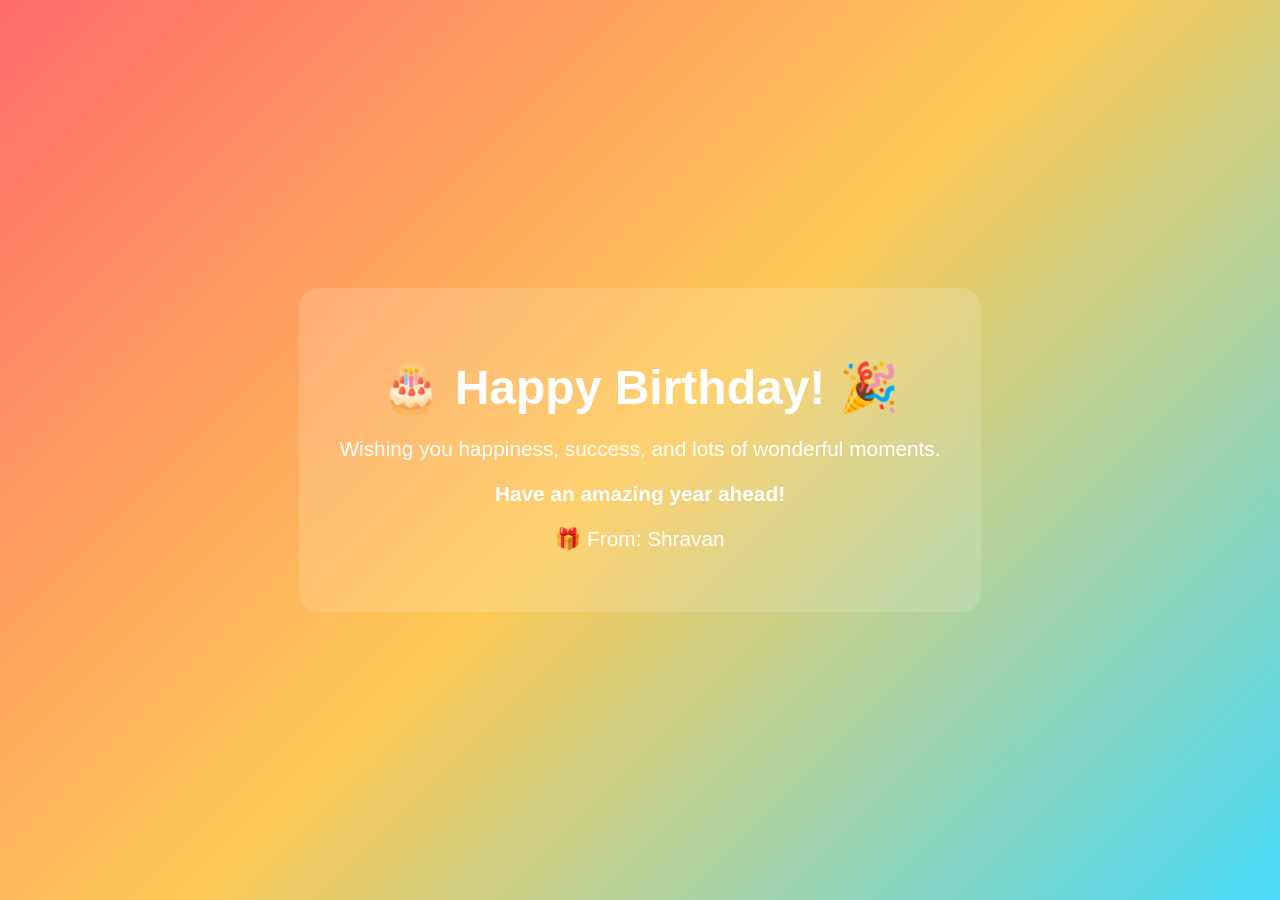
==== index.html @ 366c8ce9 "Rename birthday.html to index.html" ====
<!DOCTYPE html>
<html lang="en">
<head>
<meta charset="UTF-8">
<meta name="viewport" content="width=device-width, initial-scale=1.0">
<title>Happy Birthday!</title>
<style>
    body{
        margin:0;
        height:100vh;
        display:flex;
        justify-content:center;
        align-items:center;
        background:linear-gradient(135deg,#ff6b6b,#feca57,#48dbfb);
        font-family:Arial,sans-serif;
        text-align:center;
        color:white;
    }
    .card{
        background:rgba(255,255,255,0.15);
        padding:40px;
        border-radius:20px;
        backdrop-filter:blur(10px);
    }
    h1{
        font-size:3em;
        margin-bottom:10px;
    }
    p{
        font-size:1.3em;
    }
</style>
</head>
<body>
    <div class="card">
        <h1>🎂 Happy Birthday! 🎉</h1>
        <p>Wishing you happiness, success, and lots of wonderful moments.</p>
        <p><strong>Have an amazing year ahead!</strong></p>
        <p>🎁 From: Shravan</p>
    </div>
</body>
</html>
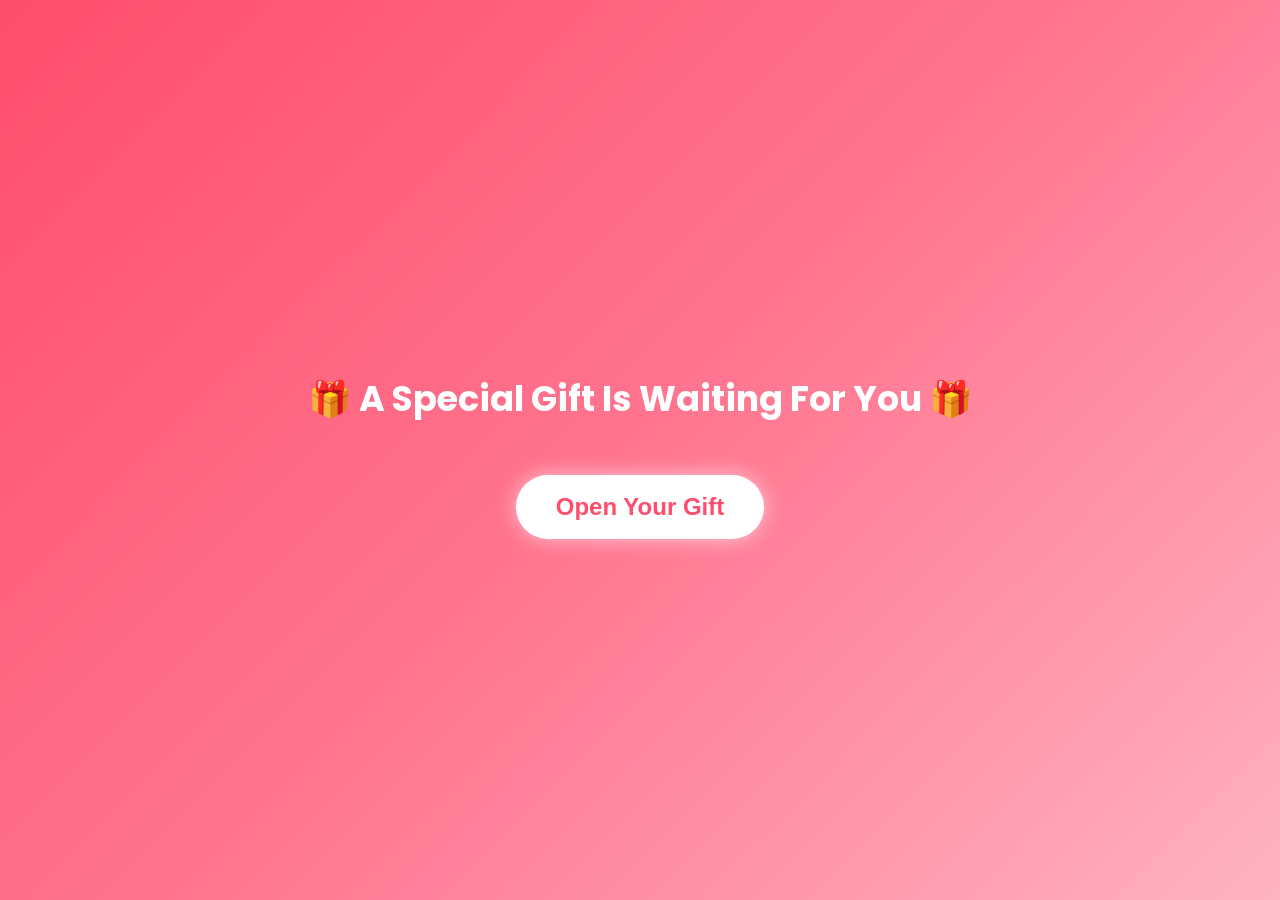
==== commit 48dc61c4: "Update index.html" ====
--- a/index.html
+++ b/index.html
@@ -3,40 +3,140 @@
 <head>
 <meta charset="UTF-8">
 <meta name="viewport" content="width=device-width, initial-scale=1.0">
-<title>Happy Birthday!</title>
+<title>Happy Birthday Raj Sahu</title>
+
+<link href="https://fonts.googleapis.com/css2?family=Great+Vibes&family=Poppins:wght@300;600&display=swap" rel="stylesheet">
+
 <style>
-    body{
-        margin:0;
-        height:100vh;
-        display:flex;
-        justify-content:center;
-        align-items:center;
-        background:linear-gradient(135deg,#ff6b6b,#feca57,#48dbfb);
-        font-family:Arial,sans-serif;
-        text-align:center;
-        color:white;
-    }
-    .card{
-        background:rgba(255,255,255,0.15);
-        padding:40px;
-        border-radius:20px;
-        backdrop-filter:blur(10px);
-    }
-    h1{
-        font-size:3em;
-        margin-bottom:10px;
-    }
-    p{
-        font-size:1.3em;
-    }
+*{
+margin:0;
+padding:0;
+box-sizing:border-box;
+}
+
+body{
+height:100vh;
+overflow:hidden;
+background:linear-gradient(135deg,#ff4d6d,#ff758f,#ffb3c1);
+display:flex;
+justify-content:center;
+align-items:center;
+font-family:'Poppins',sans-serif;
+}
+
+.gift-screen{
+text-align:center;
+color:white;
+}
+
+.gift-btn{
+padding:18px 40px;
+font-size:24px;
+border:none;
+border-radius:50px;
+cursor:pointer;
+background:white;
+color:#ff4d6d;
+font-weight:bold;
+box-shadow:0 0 20px rgba(255,255,255,.6);
+transition:.3s;
+}
+
+.gift-btn:hover{
+transform:scale(1.08);
+}
+
+.main-content{
+display:none;
+text-align:center;
+color:white;
+padding:20px;
+}
+
+h1{
+font-family:'Great Vibes',cursive;
+font-size:80px;
+text-shadow:0 0 20px white;
+}
+
+h2{
+font-size:35px;
+margin-top:10px;
+}
+
+.message{
+max-width:700px;
+margin:20px auto;
+font-size:22px;
+line-height:1.8;
+}
+
+.heart{
+position:absolute;
+font-size:30px;
+animation:float 6s linear infinite;
+}
+
+@keyframes float{
+0%{
+transform:translateY(100vh);
+opacity:1;
+}
+100%{
+transform:translateY(-100px);
+opacity:0;
+}
+}
 </style>
 </head>
+
 <body>
-    <div class="card">
-        <h1>🎂 Happy Birthday! 🎉</h1>
-        <p>Wishing you happiness, success, and lots of wonderful moments.</p>
-        <p><strong>Have an amazing year ahead!</strong></p>
-        <p>🎁 From: Shravan</p>
-    </div>
+
+<div class="gift-screen" id="gift">
+<h2>🎁 A Special Gift Is Waiting For You 🎁</h2>
+<br><br>
+<button class="gift-btn" onclick="openGift()">Open Your Gift</button>
+</div>
+
+<div class="main-content" id="birthday">
+<h1>Happy Birthday</h1>
+<h2>🎂 Raj Sahu 🎂</h2>
+
+<div class="message">
+May your birthday be filled with happiness, success, love, and unforgettable memories.
+<br><br>
+May all your dreams come true and may this year bring countless opportunities and blessings into your life.
+<br><br>
+✨ Wishing You a Wonderful Birthday and a Bright Future Ahead! ✨
+</div>
+</div>
+
+<script>
+function openGift(){
+
+document.getElementById("gift").style.display="none";
+document.getElementById("birthday").style.display="block";
+
+for(let i=0;i<80;i++){
+
+let heart=document.createElement("div");
+
+heart.innerHTML=Math.random()>0.5?"💖":"🌹";
+
+heart.classList.add("heart");
+
+heart.style.left=Math.random()*100+"vw";
+
+heart.style.animationDuration=
+(Math.random()*3+3)+"s";
+
+heart.style.fontSize=
+(Math.random()*25+20)+"px";
+
+document.body.appendChild(heart);
+}
+}
+</script>
+
 </body>
 </html>
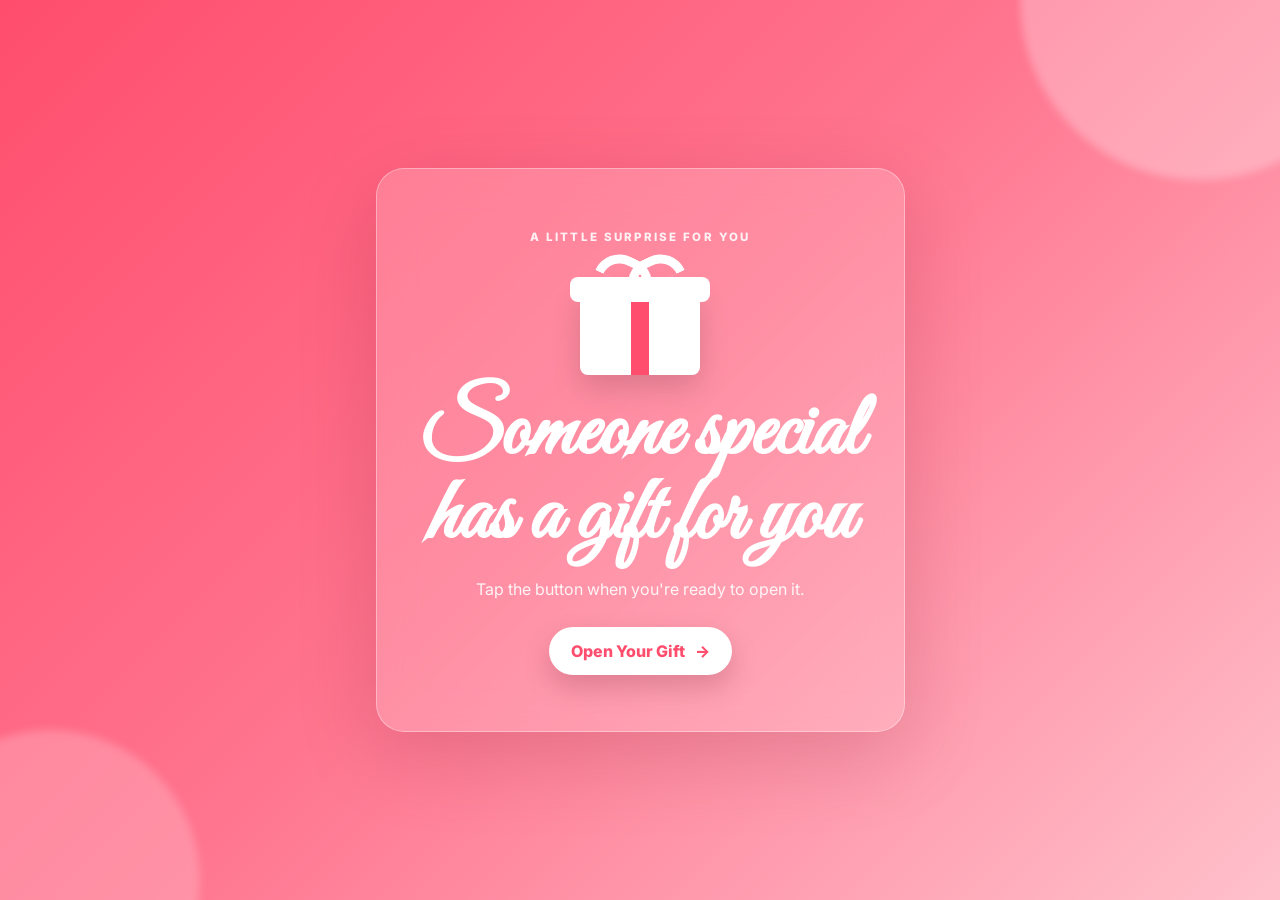
==== commit ec0424c2: "Add files via upload" ====
--- a/index.html
+++ b/index.html
@@ -1,142 +1,132 @@
-<!DOCTYPE html>
-<html lang="en">
-<head>
-<meta charset="UTF-8">
-<meta name="viewport" content="width=device-width, initial-scale=1.0">
-<title>Happy Birthday Raj Sahu</title>
-
-<link href="https://fonts.googleapis.com/css2?family=Great+Vibes&family=Poppins:wght@300;600&display=swap" rel="stylesheet">
-
-<style>
-*{
-margin:0;
-padding:0;
-box-sizing:border-box;
-}
-
-body{
-height:100vh;
-overflow:hidden;
-background:linear-gradient(135deg,#ff4d6d,#ff758f,#ffb3c1);
-display:flex;
-justify-content:center;
-align-items:center;
-font-family:'Poppins',sans-serif;
-}
-
-.gift-screen{
-text-align:center;
-color:white;
-}
-
-.gift-btn{
-padding:18px 40px;
-font-size:24px;
-border:none;
-border-radius:50px;
-cursor:pointer;
-background:white;
-color:#ff4d6d;
-font-weight:bold;
-box-shadow:0 0 20px rgba(255,255,255,.6);
-transition:.3s;
-}
-
-.gift-btn:hover{
-transform:scale(1.08);
-}
-
-.main-content{
-display:none;
-text-align:center;
-color:white;
-padding:20px;
-}
-
-h1{
-font-family:'Great Vibes',cursive;
-font-size:80px;
-text-shadow:0 0 20px white;
-}
-
-h2{
-font-size:35px;
-margin-top:10px;
-}
-
-.message{
-max-width:700px;
-margin:20px auto;
-font-size:22px;
-line-height:1.8;
-}
-
-.heart{
-position:absolute;
-font-size:30px;
-animation:float 6s linear infinite;
-}
-
-@keyframes float{
-0%{
-transform:translateY(100vh);
-opacity:1;
-}
-100%{
-transform:translateY(-100px);
-opacity:0;
-}
-}
-</style>
-</head>
-
-<body>
-
-<div class="gift-screen" id="gift">
-<h2>🎁 A Special Gift Is Waiting For You 🎁</h2>
-<br><br>
-<button class="gift-btn" onclick="openGift()">Open Your Gift</button>
-</div>
-
-<div class="main-content" id="birthday">
-<h1>Happy Birthday</h1>
-<h2>🎂 Raj Sahu 🎂</h2>
-
-<div class="message">
-May your birthday be filled with happiness, success, love, and unforgettable memories.
-<br><br>
-May all your dreams come true and may this year bring countless opportunities and blessings into your life.
-<br><br>
-✨ Wishing You a Wonderful Birthday and a Bright Future Ahead! ✨
-</div>
-</div>
-
-<script>
-function openGift(){
-
-document.getElementById("gift").style.display="none";
-document.getElementById("birthday").style.display="block";
-
-for(let i=0;i<80;i++){
-
-let heart=document.createElement("div");
-
-heart.innerHTML=Math.random()>0.5?"💖":"🌹";
-
-heart.classList.add("heart");
-
-heart.style.left=Math.random()*100+"vw";
-
-heart.style.animationDuration=
-(Math.random()*3+3)+"s";
-
-heart.style.fontSize=
-(Math.random()*25+20)+"px";
-
-document.body.appendChild(heart);
-}
-}
-</script>
-
-</body>
-</html>
+<!DOCTYPE html>
+<html lang="en">
+<head>
+  <meta charset="UTF-8" />
+  <meta name="viewport" content="width=device-width, initial-scale=1.0" />
+  <meta name="theme-color" content="#ff4d6d" />
+  <meta name="description" content="A special birthday celebration." />
+  <title>Happy Birthday, Raj Sahu 🎂</title>
+  <link rel="preconnect" href="https://fonts.googleapis.com">
+  <link rel="preconnect" href="https://fonts.gstatic.com" crossorigin>
+  <link href="https://fonts.googleapis.com/css2?family=Great+Vibes&family=Inter:wght@400;500;600;700;800&display=swap" rel="stylesheet">
+  <link rel="stylesheet" href="styles.css" />
+</head>
+<body>
+  <div id="loader" class="loader">
+    <div class="loader-card">
+      <div class="loader-gift">🎁</div>
+      <p>Preparing something special...</p>
+    </div>
+  </div>
+
+  <div class="ambient ambient-one"></div>
+  <div class="ambient ambient-two"></div>
+  <canvas id="confettiCanvas" aria-hidden="true"></canvas>
+
+  <main>
+    <section id="welcome" class="screen active">
+      <div class="glass welcome-card">
+        <span class="eyebrow">A little surprise for you</span>
+        <div class="gift-illustration" aria-hidden="true">
+          <div class="gift-lid"></div>
+          <div class="gift-box"><span></span></div>
+        </div>
+        <h1>Someone special<br>has a gift for you</h1>
+        <p>Tap the button when you're ready to open it.</p>
+        <button id="openGift" class="primary-btn">Open Your Gift <span>→</span></button>
+      </div>
+    </section>
+
+    <section id="birthday" class="hidden">
+      <nav class="topbar">
+        <div class="brand">For <span id="navName">Raj</span> ✨</div>
+        <button id="musicBtn" class="icon-btn" aria-label="Toggle background music">🔊</button>
+      </nav>
+
+      <section class="hero section">
+        <div class="hero-content">
+          <span class="eyebrow">Today is all about you</span>
+          <h2>Happy Birthday</h2>
+          <h3 id="heroName">Raj Sahu</h3>
+          <p class="hero-copy">May this new chapter bring you bigger dreams, better memories, genuine happiness, and plenty of reasons to smile.</p>
+          <div class="hero-actions">
+            <button id="celebrateBtn" class="primary-btn">Celebrate! 🎉</button>
+            <a href="#message" class="secondary-btn">Read your message ↓</a>
+          </div>
+        </div>
+        <div class="birthday-orbit" aria-hidden="true">
+          <div class="orbit-ring"></div>
+          <div class="cake">🎂</div>
+          <span class="orbit-item item-1">🎈</span>
+          <span class="orbit-item item-2">✨</span>
+          <span class="orbit-item item-3">💖</span>
+          <span class="orbit-item item-4">🌹</span>
+        </div>
+      </section>
+
+      <section id="message" class="section narrow">
+        <div class="section-heading">
+          <span class="eyebrow">A message from the heart</span>
+          <h2>For you, on your special day</h2>
+        </div>
+        <article class="message-card glass">
+          <div class="quote-mark">“</div>
+          <p>May your birthday be filled with happiness, success, love, and unforgettable memories.</p>
+          <p>May all your dreams come true and may this year bring countless opportunities and blessings into your life.</p>
+          <p class="signature">Wishing you a wonderful birthday and a bright future ahead! ✨</p>
+        </article>
+      </section>
+
+      <section class="section">
+        <div class="section-heading">
+          <span class="eyebrow">The year ahead</span>
+          <h2>Three things I wish for you</h2>
+        </div>
+        <div class="wish-grid">
+          <article class="wish-card glass">
+            <div class="wish-icon">🚀</div>
+            <h3>Big Dreams</h3>
+            <p>Keep aiming higher. May your hard work turn ambitious plans into real achievements.</p>
+          </article>
+          <article class="wish-card glass">
+            <div class="wish-icon">❤️</div>
+            <h3>Good People</h3>
+            <p>May you always have people around you who make ordinary days memorable.</p>
+          </article>
+          <article class="wish-card glass">
+            <div class="wish-icon">🌟</div>
+            <h3>Great Memories</h3>
+            <p>More adventures, more laughter, and more moments you will want to remember.</p>
+          </article>
+        </div>
+      </section>
+
+      <section class="section timeline-section">
+        <div class="section-heading">
+          <span class="eyebrow">A simple reminder</span>
+          <h2>Make this year count</h2>
+        </div>
+        <div class="timeline">
+          <div class="timeline-item glass"><span>01</span><div><h3>Dream</h3><p>Decide what matters.</p></div></div>
+          <div class="timeline-item glass"><span>02</span><div><h3>Build</h3><p>Take small steps every day.</p></div></div>
+          <div class="timeline-item glass"><span>03</span><div><h3>Celebrate</h3><p>Don't forget to enjoy the journey.</p></div></div>
+        </div>
+      </section>
+
+      <section class="section final-section">
+        <div class="final-card">
+          <div class="fireworks">✨ 🎆 ✨</div>
+          <span class="eyebrow">One last thing...</span>
+          <h2>Have an unforgettable birthday, <span id="finalName">Raj</span>!</h2>
+          <p>Here's to another year of becoming the person you want to be.</p>
+          <button id="replayBtn" class="secondary-btn">Replay the surprise ↻</button>
+        </div>
+      </section>
+
+      <footer>Made with ❤️ for a very special birthday.</footer>
+    </section>
+  </main>
+
+  <script src="script.js"></script>
+</body>
+</html>
--- a/styles.css
+++ b/styles.css
@@ -0,0 +1,84 @@
+*{box-sizing:border-box;margin:0;padding:0}
+:root{
+  --pink:#ff4d6d;--rose:#ff758f;--light:#ffb3c1;--cream:#fff7f8;
+  --ink:#3a1720;--muted:#744c56;--glass:rgba(255,255,255,.18);
+}
+html{scroll-behavior:smooth}
+body{
+  min-height:100vh;color:var(--ink);font-family:Inter,system-ui,sans-serif;
+  background:linear-gradient(135deg,#ff4d6d 0%,#ff758f 48%,#ffc1cc 100%);
+  overflow-x:hidden
+}
+button,a{font:inherit}
+button{cursor:pointer}
+a{text-decoration:none}
+.hidden{display:none!important}
+.loader{
+  position:fixed;inset:0;z-index:100;background:linear-gradient(135deg,#ff4d6d,#ffb3c1);
+  display:grid;place-items:center;transition:opacity .5s,visibility .5s
+}
+.loader.hide{opacity:0;visibility:hidden}
+.loader-card{text-align:center;color:#fff}
+.loader-gift{font-size:4rem;animation:bounce 1s infinite alternate}
+.loader-card p{margin-top:12px;font-weight:600}
+.ambient{position:fixed;border-radius:50%;filter:blur(4px);opacity:.28;pointer-events:none}
+.ambient-one{width:360px;height:360px;background:#fff;top:-180px;right:-100px}
+.ambient-two{width:300px;height:300px;background:#ffdbe2;bottom:-130px;left:-100px}
+#confettiCanvas{position:fixed;inset:0;pointer-events:none;z-index:50}
+.screen{min-height:100vh;display:grid;place-items:center;padding:24px}
+.welcome-card{max-width:620px;text-align:center;padding:56px 42px}
+.glass{
+  background:var(--glass);border:1px solid rgba(255,255,255,.35);
+  box-shadow:0 24px 80px rgba(110,15,39,.18);backdrop-filter:blur(18px);-webkit-backdrop-filter:blur(18px);
+  border-radius:28px
+}
+.eyebrow{display:inline-block;text-transform:uppercase;letter-spacing:.18em;font-size:.72rem;font-weight:800;color:#fff;opacity:.88}
+.welcome-card h1{font-family:"Great Vibes",cursive;color:#fff;font-size:clamp(3rem,8vw,5.5rem);line-height:.95;margin:18px 0}
+.welcome-card p{color:#fff;opacity:.9;margin-bottom:28px}
+.gift-illustration{width:150px;height:130px;margin:0 auto 18px;position:relative;animation:float 2.5s ease-in-out infinite}
+.gift-box{position:absolute;left:15px;bottom:0;width:120px;height:88px;background:#fff;border-radius:8px;box-shadow:0 12px 30px rgba(0,0,0,.15)}
+.gift-box:before{content:"";position:absolute;left:51px;top:0;width:18px;height:100%;background:var(--pink)}
+.gift-box span{position:absolute;left:51px;top:-4px;width:18px;height:20px;border-radius:50%;background:var(--pink)}
+.gift-lid{position:absolute;left:5px;top:32px;width:140px;height:25px;background:#fff;border-radius:8px;z-index:2}
+.gift-lid:before,.gift-lid:after{content:"";position:absolute;width:42px;height:18px;border:9px solid #fff;border-bottom:0;border-radius:30px 30px 0 0;top:-20px}
+.gift-lid:before{left:28px;transform:rotate(25deg)}.gift-lid:after{right:28px;transform:rotate(-25deg)}
+.primary-btn,.secondary-btn{
+  border:0;border-radius:999px;padding:14px 22px;font-weight:800;transition:.25s ease;display:inline-flex;align-items:center;gap:10px
+}
+.primary-btn{background:#fff;color:var(--pink);box-shadow:0 12px 28px rgba(92,10,30,.2)}
+.secondary-btn{color:#fff;border:1px solid rgba(255,255,255,.55);background:rgba(255,255,255,.08)}
+.primary-btn:hover,.secondary-btn:hover{transform:translateY(-3px)}
+.topbar{position:fixed;z-index:20;top:0;left:0;right:0;display:flex;justify-content:space-between;align-items:center;padding:22px 5vw}
+.brand{color:#fff;font-weight:800}.brand span{font-family:"Great Vibes";font-size:1.8rem;font-weight:400}
+.icon-btn{width:44px;height:44px;border:1px solid rgba(255,255,255,.35);background:rgba(255,255,255,.12);color:#fff;border-radius:50%}
+.section{width:min(1120px,90vw);margin:auto;padding:110px 0}
+.hero{min-height:100vh;display:grid;grid-template-columns:1.1fr .9fr;align-items:center;gap:50px;padding-top:130px}
+.hero h2,.section-heading h2{font-family:"Great Vibes",cursive;font-weight:400;color:#fff;font-size:clamp(4.5rem,10vw,8rem);line-height:.9;margin:12px 0}
+.hero h3{font-size:clamp(1.7rem,4vw,3rem);color:#fff}
+.hero-copy{max-width:650px;color:#fff;font-size:1.05rem;line-height:1.8;margin:22px 0 30px;opacity:.92}
+.hero-actions{display:flex;gap:12px;flex-wrap:wrap}
+.birthday-orbit{height:430px;display:grid;place-items:center;position:relative}
+.cake{font-size:9rem;filter:drop-shadow(0 20px 25px rgba(95,10,35,.2));animation:float 3s ease-in-out infinite}
+.orbit-ring{position:absolute;width:330px;height:330px;border:1px dashed rgba(255,255,255,.55);border-radius:50%;animation:spin 16s linear infinite}
+.orbit-item{position:absolute;font-size:2rem}.item-1{top:20px;right:70px}.item-2{bottom:45px;right:15px}.item-3{bottom:30px;left:60px}.item-4{top:85px;left:20px}
+.section-heading{text-align:center;margin-bottom:40px}.section-heading h2{font-size:clamp(3.5rem,7vw,6rem)}
+.narrow{width:min(850px,90vw)}
+.message-card{padding:50px 55px;position:relative;color:#fff;text-align:center}
+.message-card p{font-size:1.05rem;line-height:1.9;margin:18px 0}
+.quote-mark{font-family:Georgia;font-size:7rem;line-height:.5;opacity:.3}
+.signature{font-weight:700!important}
+.wish-grid{display:grid;grid-template-columns:repeat(3,1fr);gap:18px}
+.wish-card{padding:30px;color:#fff}.wish-icon{font-size:2.4rem;margin-bottom:20px}.wish-card h3{font-size:1.25rem;margin-bottom:10px}.wish-card p{line-height:1.7;opacity:.88}
+.timeline{max-width:760px;margin:auto;display:grid;gap:14px}
+.timeline-item{padding:22px;display:flex;align-items:center;gap:22px;color:#fff}
+.timeline-item>span{font-size:.8rem;font-weight:800;opacity:.7}.timeline-item h3{margin-bottom:4px}.timeline-item p{opacity:.8}
+.final-section{padding-bottom:70px}.final-card{text-align:center;color:#fff;padding:70px 25px;border-radius:34px;background:rgba(255,255,255,.1);border:1px solid rgba(255,255,255,.3)}
+.fireworks{font-size:2.3rem;margin-bottom:20px}.final-card h2{font-family:"Great Vibes";font-weight:400;font-size:clamp(3rem,7vw,6rem);line-height:1;margin:15px auto;max-width:900px}.final-card p{margin:18px 0 28px;opacity:.9}
+footer{text-align:center;color:#fff;opacity:.75;padding:30px 20px;font-size:.85rem}
+.heart-particle{position:fixed;z-index:40;pointer-events:none;font-size:24px;animation:rise 4s linear forwards}
+@keyframes rise{from{transform:translateY(0) scale(.8) rotate(0);opacity:1}to{transform:translateY(-105vh) scale(1.5) rotate(25deg);opacity:0}}
+@keyframes float{to{transform:translateY(-12px)}}@keyframes spin{to{transform:rotate(360deg)}}@keyframes bounce{to{transform:translateY(-10px)}}
+@media(max-width:800px){
+  .welcome-card{padding:42px 24px}.hero{grid-template-columns:1fr;text-align:center;padding-top:120px}.hero-copy{margin-left:auto;margin-right:auto}.hero-actions{justify-content:center}.birthday-orbit{height:300px;order:-1}.cake{font-size:6.5rem}.orbit-ring{width:240px;height:240px}.wish-grid{grid-template-columns:1fr}.section{padding:80px 0}.message-card{padding:38px 24px}
+}
+@media(prefers-reduced-motion:reduce){*,*:before,*:after{animation-duration:.01ms!important;animation-iteration-count:1!important;scroll-behavior:auto!important}}
